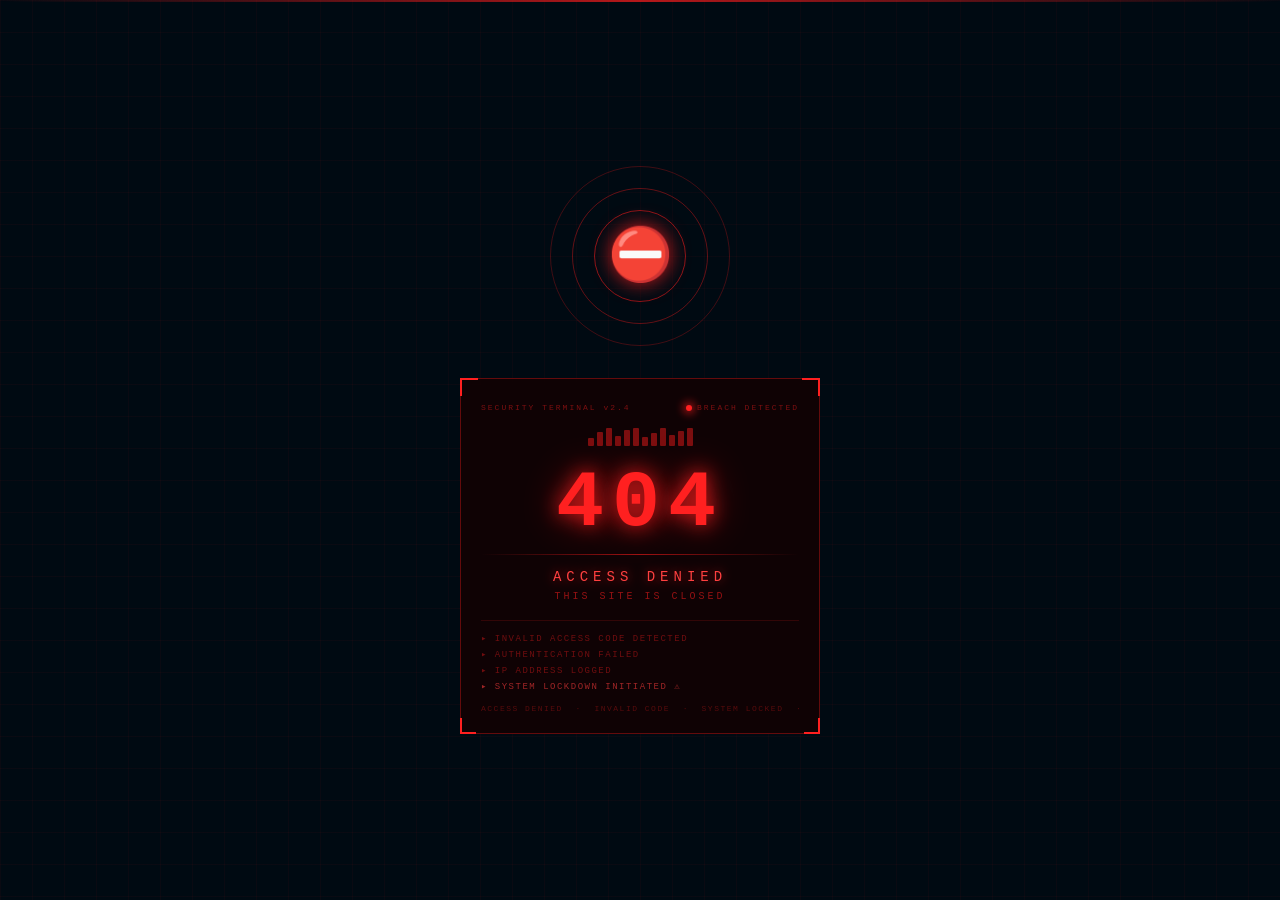
==== closed.html @ 0826a56a "Create closed.html" ====
<!DOCTYPE html>
<html>
<head>
<meta name="viewport" content="width=device-width, initial-scale=1.0">
<title>404 — ACCESS DENIED</title>
<style>
*{ margin:0; padding:0; box-sizing:border-box; }

body {
  background: #000a12;
  height: 100vh;
  overflow: hidden;
  font-family: 'Courier New', monospace;
}

/* Grid */
.grid {
  position: fixed; inset: 0;
  background-image:
    linear-gradient(rgba(255,30,30,0.04) 1px, transparent 1px),
    linear-gradient(90deg, rgba(255,30,30,0.04) 1px, transparent 1px);
  background-size: 32px 32px;
  animation: gridMove 10s linear infinite;
  z-index: 0;
}
@keyframes gridMove {
  from { background-position: 0 0; }
  to   { background-position: 32px 32px; }
}

/* Scan line */
.scan {
  position: fixed; left: 0; right: 0; height: 2px; top: 0;
  background: linear-gradient(90deg, transparent, rgba(255,30,30,0.7), transparent);
  z-index: 1;
  animation: scanDown 3.5s linear infinite;
}
@keyframes scanDown {
  0%   { top: 0%;   opacity: 0; }
  5%   { opacity: 1; }
  95%  { opacity: 1; }
  100% { top: 100%; opacity: 0; }
}

/* Center panel */
.panel {
  position: fixed; inset: 0; z-index: 2;
  display: flex; flex-direction: column;
  align-items: center; justify-content: center;
  gap: 0;
}

/* Outer rings */
.ring-wrap {
  position: relative;
  width: 180px; height: 180px;
  margin-bottom: 32px;
}
.ring-wrap .r {
  position: absolute; border-radius: 50%;
  border: 1px solid rgba(255,30,30,0.25);
  animation: rPulse 2.5s ease-in-out infinite;
}
.ring-wrap .r:nth-child(1) { inset: 0;    animation-delay: 0s; }
.ring-wrap .r:nth-child(2) { inset: 22px; border-color: rgba(255,30,30,0.38); animation-delay: 0.3s; }
.ring-wrap .r:nth-child(3) { inset: 44px; border-color: rgba(255,30,30,0.55); animation-delay: 0.6s; }
.ring-wrap .r:nth-child(4) { inset: 66px; border-color: rgba(255,30,30,0.75); animation-delay: 0.9s; }
@keyframes rPulse {
  0%,100% { opacity: 0.5; }
  50%      { opacity: 1; }
}

/* Warning icon inside rings */
.warn-icon {
  position: absolute; top: 50%; left: 50%;
  transform: translate(-50%, -50%);
  font-size: 52px;
  animation: iconBlink 1.2s ease-in-out infinite;
  filter: drop-shadow(0 0 10px rgba(255,30,30,0.8));
}
@keyframes iconBlink {
  0%,100% { opacity: 1; }
  50%      { opacity: 0.3; }
}

/* Corner frame */
.frame {
  width: min(90vw, 360px);
  padding: 24px 20px 20px;
  border: 1px solid rgba(255,30,30,0.35);
  background: rgba(20,0,0,0.75);
  backdrop-filter: blur(16px);
  -webkit-backdrop-filter: blur(16px);
  position: relative;
}
.frame::before { top: -1px;    left: -1px;  border-top: 2px solid #ff2020;    border-left: 2px solid #ff2020; }
.frame::after  { top: -1px;    right: -1px; border-top: 2px solid #ff2020;    border-right: 2px solid #ff2020; }
.fc-br         { bottom: -1px; right: -1px; border-bottom: 2px solid #ff2020; border-right: 2px solid #ff2020; }
.fc-bl         { bottom: -1px; left: -1px;  border-bottom: 2px solid #ff2020; border-left: 2px solid #ff2020; }
.frame::before, .frame::after, .fc-br, .fc-bl {
  content: ''; position: absolute; width: 16px; height: 16px;
}

/* Status row */
.status-row {
  display: flex; justify-content: space-between;
  align-items: center; margin-bottom: 16px;
}
.status-row span {
  font-size: 8px; letter-spacing: 2px;
  color: rgba(255,30,30,0.45);
}
.status-dot-wrap { display: flex; align-items: center; gap: 5px; }
.status-dot {
  width: 6px; height: 6px;
  background: #ff2020; border-radius: 50%;
  box-shadow: 0 0 8px 3px rgba(255,30,30,0.6);
  animation: iconBlink 0.8s ease-in-out infinite;
}

/* 404 big text */
.err-code {
  text-align: center;
  font-size: clamp(52px, 18vw, 80px);
  font-weight: bold;
  letter-spacing: 8px;
  color: #ff2020;
  text-shadow: 0 0 20px rgba(255,30,30,0.9), 0 0 40px rgba(255,30,30,0.5);
  animation: titleFlicker 5s ease-in-out infinite;
  line-height: 1;
  margin-bottom: 8px;
}
@keyframes titleFlicker {
  0%,90%,100% { opacity: 1; }
  91%          { opacity: 0.5; }
  92%          { opacity: 1; }
  95%          { opacity: 0.6; }
}

/* Divider */
.divider {
  height: 1px;
  background: linear-gradient(90deg, transparent, rgba(255,30,30,0.6), transparent);
  margin: 10px 0 14px;
}

/* Denied text */
.denied {
  text-align: center;
  font-size: 14px;
  letter-spacing: 5px;
  color: #ff4040;
  text-shadow: 0 0 12px rgba(255,30,30,0.7);
  margin-bottom: 6px;
  animation: titleFlicker 4s ease-in-out infinite;
}
.closed-text {
  text-align: center;
  font-size: 10px;
  letter-spacing: 3px;
  color: rgba(255,30,30,0.55);
  margin-bottom: 18px;
}

/* Error bars */
.err-bars {
  display: flex; gap: 3px; align-items: flex-end;
  height: 18px; justify-content: center; margin-bottom: 18px;
}
.err-bar {
  flex: 1; max-width: 6px;
  background: rgba(255,30,30,0.45); border-radius: 1px;
  animation: eBarA 1.1s ease-in-out infinite;
}
.err-bar:nth-child(1){height:8px;animation-delay:0s;}
.err-bar:nth-child(2){height:14px;animation-delay:0.07s;}
.err-bar:nth-child(3){height:18px;animation-delay:0.14s;}
.err-bar:nth-child(4){height:10px;animation-delay:0.21s;}
.err-bar:nth-child(5){height:16px;animation-delay:0.28s;}
.err-bar:nth-child(6){height:18px;animation-delay:0.35s;}
.err-bar:nth-child(7){height:9px;animation-delay:0.12s;}
.err-bar:nth-child(8){height:13px;animation-delay:0.19s;}
.err-bar:nth-child(9){height:18px;animation-delay:0.26s;}
.err-bar:nth-child(10){height:11px;animation-delay:0.33s;}
.err-bar:nth-child(11){height:15px;animation-delay:0.40s;}
.err-bar:nth-child(12){height:18px;animation-delay:0.47s;}
@keyframes eBarA {
  0%,100%{opacity:0.4;transform:scaleY(0.6);}
  50%{opacity:1;transform:scaleY(1);}
}

/* Log lines */
.log-lines {
  border-top: 1px solid rgba(255,30,30,0.15);
  padding-top: 12px;
  display: flex; flex-direction: column; gap: 5px;
}
.log-line {
  font-size: 9px; letter-spacing: 1.5px;
  color: rgba(255,30,30,0.4);
  overflow: hidden; white-space: nowrap;
  animation: typeIn 0.5s ease forwards;
  opacity: 0;
}
.log-line:nth-child(1){animation-delay:0.2s;}
.log-line:nth-child(2){animation-delay:0.5s;}
.log-line:nth-child(3){animation-delay:0.8s;}
.log-line:nth-child(4){animation-delay:1.1s;color:rgba(255,60,60,0.6);}
@keyframes typeIn {
  from{opacity:0;transform:translateX(-8px);}
  to{opacity:1;transform:translateX(0);}
}

/* Ticker */
.ticker {
  font-size: 8px; letter-spacing: 1.5px;
  color: rgba(255,30,30,0.3);
  text-align: center; margin-top: 12px;
  overflow: hidden; white-space: nowrap;
}
.ticker span {
  display: inline-block;
  animation: tickScroll 14s linear infinite;
}
@keyframes tickScroll {
  0%{transform:translateX(50%);}
  100%{transform:translateX(-120%);}
}

/* Particles */
.pt {
  position: fixed; width: 2px; height: 2px;
  background: #ff2020; border-radius: 50%;
  opacity: 0; pointer-events: none; z-index: 1;
  animation: ptFloat 6s ease-in-out infinite;
}
@keyframes ptFloat {
  0%{opacity:0;transform:translateY(0) scale(1);}
  15%{opacity:0.8;}
  85%{opacity:0.3;}
  100%{opacity:0;transform:translateY(-120px) scale(0.2);}
}
</style>
</head>
<body>

<div class="grid"></div>
<div class="scan"></div>

<!-- Particles -->
<div class="pt" style="left:10%;top:30%;animation-delay:0s;animation-duration:5.5s;"></div>
<div class="pt" style="left:80%;top:60%;animation-delay:1.5s;animation-duration:7s;"></div>
<div class="pt" style="left:45%;top:80%;animation-delay:3s;animation-duration:6s;"></div>
<div class="pt" style="left:90%;top:25%;animation-delay:0.8s;animation-duration:8s;"></div>
<div class="pt" style="left:25%;top:55%;animation-delay:2.2s;animation-duration:6.5s;"></div>

<div class="panel">

  <!-- Rings with warning icon -->
  <div class="ring-wrap">
    <div class="r"></div>
    <div class="r"></div>
    <div class="r"></div>
    <div class="r"></div>
    <div class="warn-icon">⛔</div>
  </div>

  <!-- Frame -->
  <div class="frame">
    <div class="fc-br"></div>
    <div class="fc-bl"></div>

    <div class="status-row">
      <span>SECURITY TERMINAL v2.4</span>
      <div class="status-dot-wrap">
        <div class="status-dot"></div>
        <span>BREACH DETECTED</span>
      </div>
    </div>

    <div class="err-bars">
      <div class="err-bar"></div><div class="err-bar"></div>
      <div class="err-bar"></div><div class="err-bar"></div>
      <div class="err-bar"></div><div class="err-bar"></div>
      <div class="err-bar"></div><div class="err-bar"></div>
      <div class="err-bar"></div><div class="err-bar"></div>
      <div class="err-bar"></div><div class="err-bar"></div>
    </div>

    <div class="err-code">404</div>
    <div class="divider"></div>
    <div class="denied">ACCESS DENIED</div>
    <div class="closed-text">THIS SITE IS CLOSED</div>

    <div class="log-lines">
      <div class="log-line">▸ INVALID ACCESS CODE DETECTED</div>
      <div class="log-line">▸ AUTHENTICATION FAILED</div>
      <div class="log-line">▸ IP ADDRESS LOGGED</div>
      <div class="log-line">▸ SYSTEM LOCKDOWN INITIATED ⚠</div>
    </div>

    <div class="ticker">
      <span>ACCESS DENIED &nbsp;·&nbsp; INVALID CODE &nbsp;·&nbsp; SYSTEM LOCKED &nbsp;·&nbsp; 404 ERROR &nbsp;·&nbsp; UNAUTHORIZED ACCESS &nbsp;·&nbsp;</span>
    </div>
  </div>

</div>

</body>
</html>
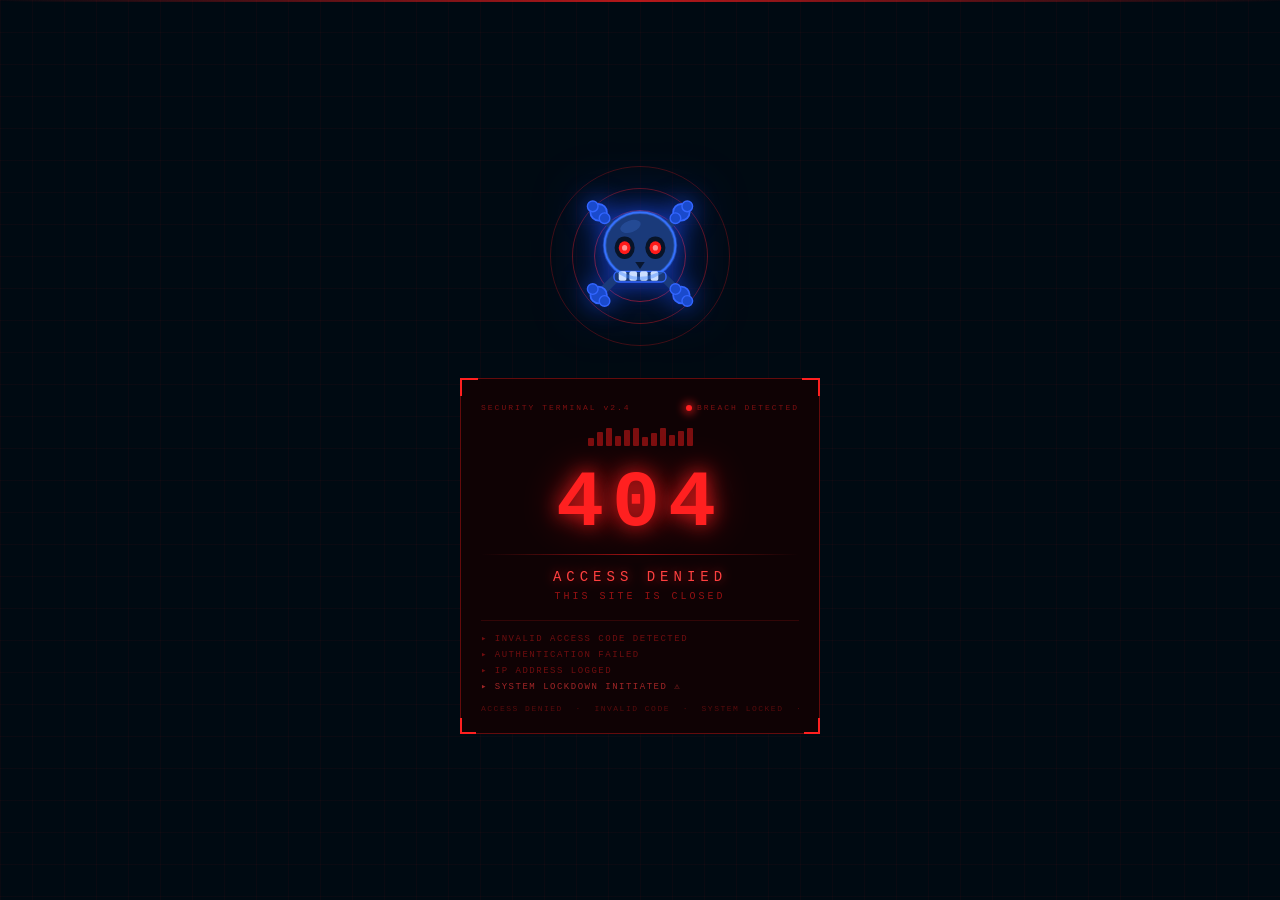
==== commit d1cf23a2: "Update closed.html" ====
--- a/closed.html
+++ b/closed.html
@@ -70,17 +70,36 @@
   50%      { opacity: 1; }
 }
 
-/* Warning icon inside rings */
+/* Skull — blue, large, no blink, only red eyes blink */
 .warn-icon {
   position: absolute; top: 50%; left: 50%;
   transform: translate(-50%, -50%);
-  font-size: 52px;
-  animation: iconBlink 1.2s ease-in-out infinite;
-  filter: drop-shadow(0 0 10px rgba(255,30,30,0.8));
-}
-@keyframes iconBlink {
-  0%,100% { opacity: 1; }
-  50%      { opacity: 0.3; }
+  filter:
+    drop-shadow(0 0 12px rgba(30,80,255,0.7))
+    drop-shadow(0 0 28px rgba(20,60,220,0.4));
+}
+.skull-svg {
+  width: 130px;
+  height: 130px;
+  display: block;
+}
+/* Red eyes blink — NOT the skull */
+.eye-l {
+  animation: eyeBlink 2.4s ease-in-out infinite;
+}
+.eye-r {
+  animation: eyeBlink 2.4s ease-in-out infinite;
+  animation-delay: 0.15s;
+}
+@keyframes eyeBlink {
+  0%,40%,100% {
+    opacity: 1;
+    filter: drop-shadow(0 0 4px #ff0000);
+  }
+  45% { opacity: 0.05; }
+  50% { opacity: 1; }
+  55% { opacity: 0.05; }
+  60% { opacity: 1; }
 }
 
 /* Corner frame */
@@ -262,7 +281,58 @@
     <div class="r"></div>
     <div class="r"></div>
     <div class="r"></div>
-    <div class="warn-icon">⛔</div>
+    <div class="warn-icon">
+      <svg viewBox="0 0 100 110" xmlns="http://www.w3.org/2000/svg" class="skull-svg">
+
+        <!-- ══ CROSSBONES BEHIND SKULL ══ -->
+        <!-- Bone 1: top-left to bottom-right (behind) -->
+        <line x1="15" y1="18" x2="85" y2="88" stroke="#1a3a7a" stroke-width="7" stroke-linecap="round"/>
+        <!-- Bone 1 knobs -->
+        <circle cx="15" cy="18" r="7" fill="#1a4acc" stroke="#3366ff" stroke-width="1.5"/>
+        <circle cx="10" cy="13" r="4.5" fill="#1a4acc" stroke="#3366ff" stroke-width="1.2"/>
+        <circle cx="20" cy="23" r="4.5" fill="#1a4acc" stroke="#3366ff" stroke-width="1.2"/>
+        <circle cx="85" cy="88" r="7" fill="#1a4acc" stroke="#3366ff" stroke-width="1.5"/>
+        <circle cx="80" cy="83" r="4.5" fill="#1a4acc" stroke="#3366ff" stroke-width="1.2"/>
+        <circle cx="90" cy="93" r="4.5" fill="#1a4acc" stroke="#3366ff" stroke-width="1.2"/>
+
+        <!-- Bone 2: top-right to bottom-left (behind) -->
+        <line x1="85" y1="18" x2="15" y2="88" stroke="#1a3a7a" stroke-width="7" stroke-linecap="round"/>
+        <!-- Bone 2 knobs -->
+        <circle cx="85" cy="18" r="7" fill="#1a4acc" stroke="#3366ff" stroke-width="1.5"/>
+        <circle cx="90" cy="13" r="4.5" fill="#1a4acc" stroke="#3366ff" stroke-width="1.2"/>
+        <circle cx="80" cy="23" r="4.5" fill="#1a4acc" stroke="#3366ff" stroke-width="1.2"/>
+        <circle cx="15" cy="88" r="7" fill="#1a4acc" stroke="#3366ff" stroke-width="1.5"/>
+        <circle cx="10" cy="83" r="4.5" fill="#1a4acc" stroke="#3366ff" stroke-width="1.2"/>
+        <circle cx="20" cy="93" r="4.5" fill="#1a4acc" stroke="#3366ff" stroke-width="1.2"/>
+
+        <!-- ══ SKULL ON TOP ══ -->
+        <!-- Head -->
+        <ellipse cx="50" cy="46" rx="30" ry="28" fill="#1a3a7a" stroke="#3366ff" stroke-width="1.5"/>
+        <!-- Forehead shine -->
+        <ellipse cx="42" cy="30" rx="9" ry="5" fill="rgba(80,140,255,0.2)" transform="rotate(-20,42,30)"/>
+        <!-- Left eye socket -->
+        <ellipse cx="37" cy="48" rx="8.5" ry="9.5" fill="#081428"/>
+        <!-- Right eye socket -->
+        <ellipse cx="63" cy="48" rx="8.5" ry="9.5" fill="#081428"/>
+        <!-- Left eye RED -->
+        <ellipse cx="37" cy="48" rx="5" ry="5.5" fill="#ff1a1a" class="eye-l"/>
+        <ellipse cx="37" cy="48" rx="2.2" ry="2.4" fill="#ff9090" class="eye-l"/>
+        <!-- Right eye RED -->
+        <ellipse cx="63" cy="48" rx="5" ry="5.5" fill="#ff1a1a" class="eye-r"/>
+        <ellipse cx="63" cy="48" rx="2.2" ry="2.4" fill="#ff9090" class="eye-r"/>
+        <!-- Nose cavity -->
+        <path d="M46,60 L50,66 L54,60 Z" fill="#081428" opacity="0.9"/>
+        <!-- Jaw -->
+        <rect x="28" y="68" width="44" height="9" rx="4" fill="#1a3a7a" stroke="#3366ff" stroke-width="1.2"/>
+        <!-- Teeth -->
+        <rect x="32" y="68" width="6.5" height="8" rx="1.5" fill="#ccdeff"/>
+        <rect x="41" y="68" width="6.5" height="8" rx="1.5" fill="#ccdeff"/>
+        <rect x="50" y="68" width="6.5" height="8" rx="1.5" fill="#ccdeff"/>
+        <rect x="59" y="68" width="6.5" height="8" rx="1.5" fill="#ccdeff"/>
+        <!-- Skull glow outline -->
+        <ellipse cx="50" cy="46" rx="30" ry="28" fill="none" stroke="rgba(60,130,255,0.4)" stroke-width="3"/>
+      </svg>
+    </div>
   </div>
 
   <!-- Frame -->
@@ -307,4 +377,5 @@
 </div>
 
 </body>
-</html>
+          </html>
+  
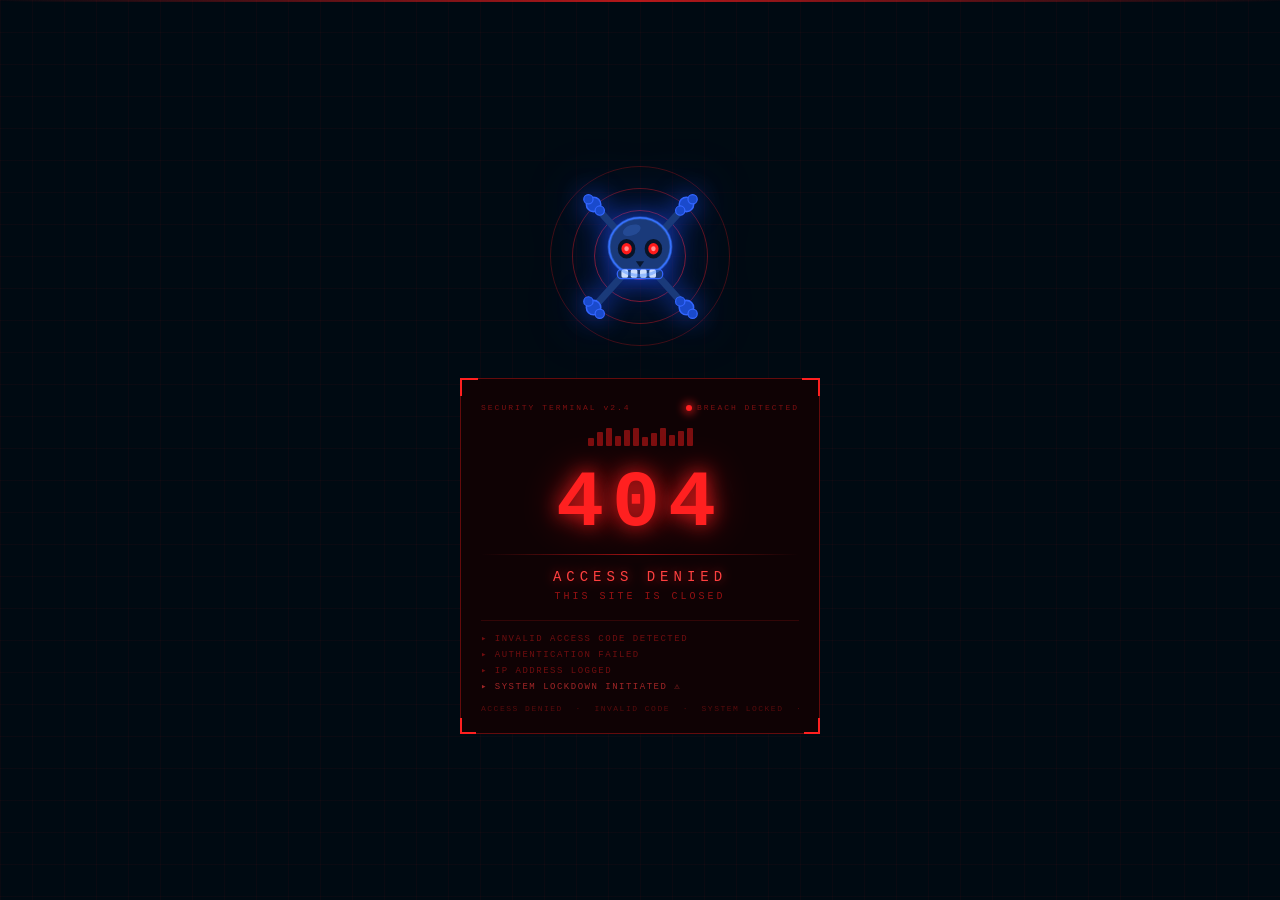
==== commit 983e5db1: "Refactor SVG for skull and crossbones in closed.html Updated SVG elements for skull and crossbones d" ====
--- a/closed.html
+++ b/closed.html
@@ -282,28 +282,28 @@
     <div class="r"></div>
     <div class="r"></div>
     <div class="warn-icon">
-      <svg viewBox="0 0 100 110" xmlns="http://www.w3.org/2000/svg" class="skull-svg">
+      <svg viewBox="-8 -8 116 126" xmlns="http://www.w3.org/2000/svg" class="skull-svg">
 
         <!-- ══ CROSSBONES BEHIND SKULL ══ -->
         <!-- Bone 1: top-left to bottom-right (behind) -->
-        <line x1="15" y1="18" x2="85" y2="88" stroke="#1a3a7a" stroke-width="7" stroke-linecap="round"/>
+        <line x1="5" y1="5" x2="95" y2="105" stroke="#1a3a7a" stroke-width="7" stroke-linecap="round"/>
         <!-- Bone 1 knobs -->
-        <circle cx="15" cy="18" r="7" fill="#1a4acc" stroke="#3366ff" stroke-width="1.5"/>
-        <circle cx="10" cy="13" r="4.5" fill="#1a4acc" stroke="#3366ff" stroke-width="1.2"/>
-        <circle cx="20" cy="23" r="4.5" fill="#1a4acc" stroke="#3366ff" stroke-width="1.2"/>
-        <circle cx="85" cy="88" r="7" fill="#1a4acc" stroke="#3366ff" stroke-width="1.5"/>
-        <circle cx="80" cy="83" r="4.5" fill="#1a4acc" stroke="#3366ff" stroke-width="1.2"/>
-        <circle cx="90" cy="93" r="4.5" fill="#1a4acc" stroke="#3366ff" stroke-width="1.2"/>
+        <circle cx="5"  cy="5"   r="7" fill="#1a4acc" stroke="#3366ff" stroke-width="1.5"/>
+        <circle cx="0"  cy="0"   r="4.5" fill="#1a4acc" stroke="#3366ff" stroke-width="1.2"/>
+        <circle cx="11" cy="11" r="4.5" fill="#1a4acc" stroke="#3366ff" stroke-width="1.2"/>
+        <circle cx="95" cy="105" r="7" fill="#1a4acc" stroke="#3366ff" stroke-width="1.5"/>
+        <circle cx="89" cy="99"  r="4.5" fill="#1a4acc" stroke="#3366ff" stroke-width="1.2"/>
+        <circle cx="101" cy="111" r="4.5" fill="#1a4acc" stroke="#3366ff" stroke-width="1.2"/>
 
         <!-- Bone 2: top-right to bottom-left (behind) -->
-        <line x1="85" y1="18" x2="15" y2="88" stroke="#1a3a7a" stroke-width="7" stroke-linecap="round"/>
+        <line x1="95" y1="5" x2="5" y2="105" stroke="#1a3a7a" stroke-width="7" stroke-linecap="round"/>
         <!-- Bone 2 knobs -->
-        <circle cx="85" cy="18" r="7" fill="#1a4acc" stroke="#3366ff" stroke-width="1.5"/>
-        <circle cx="90" cy="13" r="4.5" fill="#1a4acc" stroke="#3366ff" stroke-width="1.2"/>
-        <circle cx="80" cy="23" r="4.5" fill="#1a4acc" stroke="#3366ff" stroke-width="1.2"/>
-        <circle cx="15" cy="88" r="7" fill="#1a4acc" stroke="#3366ff" stroke-width="1.5"/>
-        <circle cx="10" cy="83" r="4.5" fill="#1a4acc" stroke="#3366ff" stroke-width="1.2"/>
-        <circle cx="20" cy="93" r="4.5" fill="#1a4acc" stroke="#3366ff" stroke-width="1.2"/>
+        <circle cx="95"  cy="5"   r="7" fill="#1a4acc" stroke="#3366ff" stroke-width="1.5"/>
+        <circle cx="101" cy="0"   r="4.5" fill="#1a4acc" stroke="#3366ff" stroke-width="1.2"/>
+        <circle cx="89"  cy="11"  r="4.5" fill="#1a4acc" stroke="#3366ff" stroke-width="1.2"/>
+        <circle cx="5"   cy="105" r="7" fill="#1a4acc" stroke="#3366ff" stroke-width="1.5"/>
+        <circle cx="11"  cy="111" r="4.5" fill="#1a4acc" stroke="#3366ff" stroke-width="1.2"/>
+        <circle cx="0"   cy="99"  r="4.5" fill="#1a4acc" stroke="#3366ff" stroke-width="1.2"/>
 
         <!-- ══ SKULL ON TOP ══ -->
         <!-- Head -->
@@ -377,5 +377,4 @@
 </div>
 
 </body>
-          </html>
-  
+</html>
